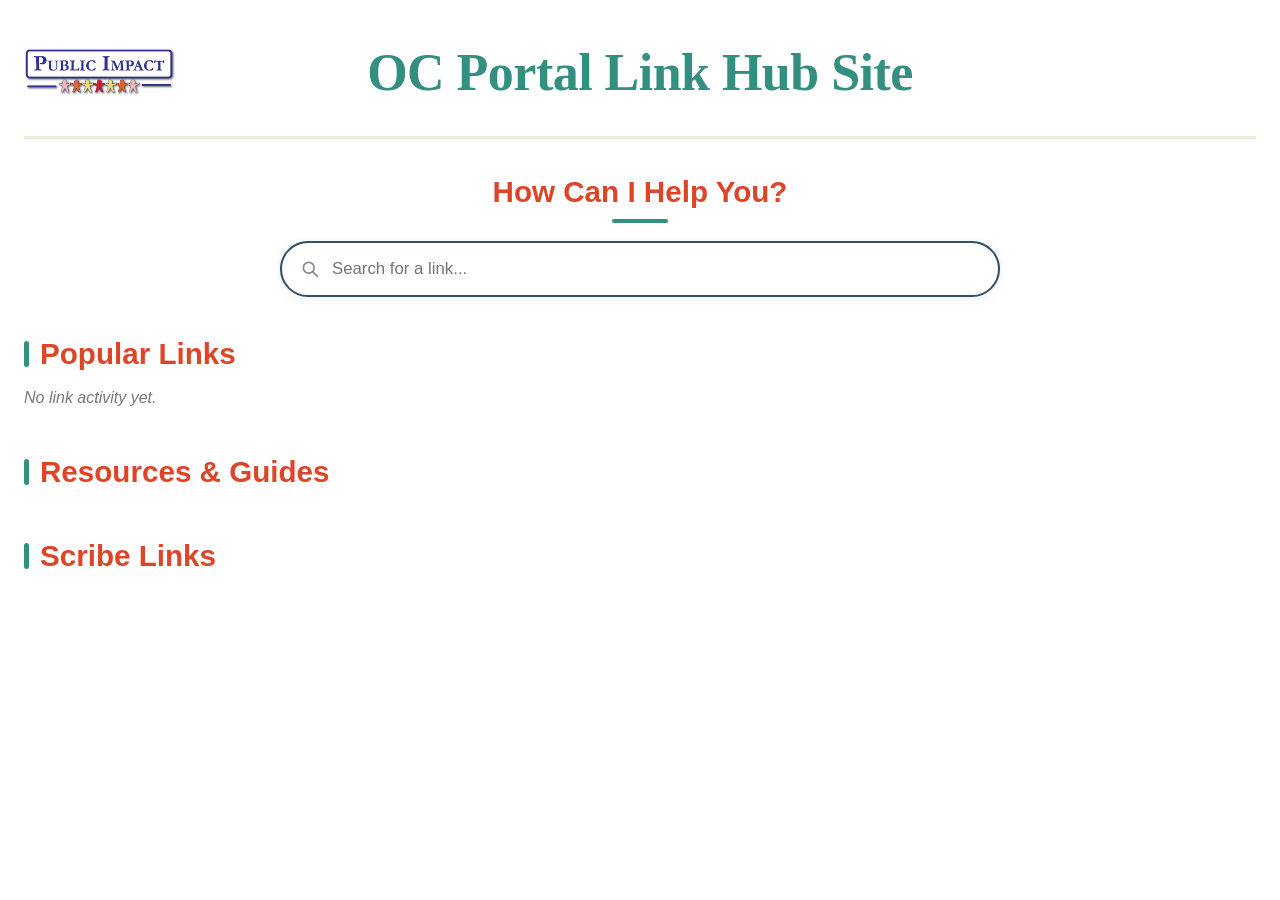
==== docs/index.html @ ee24eb3d "folder restructure for github pages" ====
<!DOCTYPE html>
<html lang="en">
<head>
  <meta charset="UTF-8">
  <meta name="viewport" content="width=device-width, initial-scale=1.0">
  <title>OC Portal Link Hub Site</title>
  <link rel="stylesheet" href="./styles.css">
</head>
<body>
  <header class="site-header">
    <img src="./assets/logo.jpg" alt="Public Impact logo" class="logo">
    <h1 class="site-title">OC Portal Link Hub Site</h1>
  </header>

  <main>
    <section class="search-section">
      <h2 class="section-heading center-heading">How Can I Help You?</h2>
      <div class="search-box">
        <svg class="search-icon" aria-hidden="true" viewBox="0 0 24 24" fill="none" xmlns="http://www.w3.org/2000/svg">
          <circle cx="10.5" cy="10.5" r="6.5" stroke="currentColor" stroke-width="2"/>
          <line x1="15.4" y1="15.4" x2="21" y2="21" stroke="currentColor" stroke-width="2" stroke-linecap="round"/>
        </svg>
        <input
          type="text"
          id="search-input"
          placeholder="Search for a link..."
          autocomplete="off"
          aria-label="Search link titles"
        >
        <div id="search-results" class="search-results" hidden></div>
      </div>
    </section>

    <section class="popular-section">
      <h2 class="section-heading">Popular Links</h2>
      <div id="popular-pills" class="pill-row">
        <p class="empty-note">No link activity yet.</p>
      </div>
    </section>

    <section class="browse-section">
      <h2 class="section-heading">Resources &amp; Guides</h2>
      <div id="resource-grid" class="category-grid"></div>
    </section>

    <section class="scribe-section">
      <h2 class="section-heading">Scribe Links</h2>
      <div id="link-tree" class="link-tree"></div>
    </section>
  </main>

  <script src="./config.js"></script>
  <script src="./app.js"></script>
</body>
</html>
---- docs/styles.css ----
:root {
  --aqua: #338F80;
  --red: #DE4526;
  --navy: #305064;
  --gold: #E1B148;
  --beige: #EBEDDD;
  --black: #000000;
  --aqua-tint: #EAF3F1;
}

* {
  box-sizing: border-box;
}

body {
  margin: 0 auto;
  max-width: 1800px;
  padding: 0 clamp(16px, 4vw, 24px) 56px;
  font-family: Calibri, "Calibri Light", Candara, Segoe, "Segoe UI", sans-serif;
  font-size: 16px;
  color: var(--black);
  background: #ffffff;
}

/* ---------- Header / Main Heading 1 ---------- */
.site-header {
  display: grid;
  grid-template-columns: 1fr auto 1fr;
  align-items: center;
  gap: 20px;
  padding: 32px 0 24px;
  margin-bottom: 36px;
  border-bottom: 3px solid var(--beige);
}

.logo {
  height: clamp(52px, 8vw, 80px);
  width: auto;
  grid-column: 1;
  justify-self: start;
}

.site-title {
  grid-column: 2;
  justify-self: center;
  text-align: center;
  font-family: Cambria, Georgia, "Times New Roman", serif;
  font-weight: bold;
  color: var(--aqua);
  font-size: clamp(2rem, 5vw, 3.25rem);
  letter-spacing: -0.01em;
  margin: 0;
}

@media (max-width: 600px) {
  .site-header {
    grid-template-columns: 1fr;
    justify-items: center;
  }

  .logo,
  .site-title {
    grid-column: 1;
    justify-self: center;
  }
}

/* ---------- Heading 2 style ---------- */
.section-heading {
  position: relative;
  font-family: Calibri, sans-serif;
  font-weight: bold;
  color: var(--red);
  font-size: clamp(1.4rem, 3vw, 1.85rem);
  margin: 0 0 18px;
  padding-left: 16px;
}

.section-heading::before {
  content: "";
  position: absolute;
  left: 0;
  top: 0.15em;
  bottom: 0.15em;
  width: 5px;
  border-radius: 3px;
  background: var(--aqua);
}

.center-heading {
  text-align: center;
  padding-left: 0;
}

.center-heading::before {
  display: none;
}

.center-heading::after {
  content: "";
  display: block;
  width: 56px;
  height: 4px;
  margin: 10px auto 0;
  border-radius: 2px;
  background: var(--aqua);
}

/* ---------- Heading 3 style ---------- */
h3.category-title,
summary.category-title {
  font-family: Calibri, sans-serif;
  font-weight: bold;
  color: var(--black);
  font-size: 1.2rem;
  margin: 0;
}

.tm-term {
  color: var(--navy);
  font-style: italic;
}

/* ---------- Body text ---------- */
p {
  font-family: Calibri, sans-serif;
  color: var(--black);
  margin: 0 0 8px;
}

.empty-note {
  color: #777;
  font-style: italic;
}

/* ---------- Search ---------- */
.search-section {
  margin-bottom: 40px;
  text-align: center;
}

.search-box {
  margin: 0 auto;
  position: relative;
  max-width: 720px;
}

.search-icon {
  position: absolute;
  left: 20px;
  top: 50%;
  transform: translateY(-50%);
  width: 20px;
  height: 20px;
  color: #888;
  pointer-events: none;
}

#search-input {
  width: 100%;
  padding: 16px 20px 16px 50px;
  font-size: 1.05rem;
  font-family: Calibri, sans-serif;
  border: 2px solid var(--navy);
  border-radius: 999px;
  outline: none;
  box-shadow: 0 2px 8px rgba(48, 80, 100, 0.1);
  transition: box-shadow 0.15s ease, border-color 0.15s ease;
}

#search-input:focus {
  border-color: var(--aqua);
  box-shadow: 0 0 0 4px var(--aqua-tint), 0 2px 8px rgba(48, 80, 100, 0.1);
}

.search-results {
  position: absolute;
  top: calc(100% + 8px);
  left: 0;
  right: 0;
  background: #ffffff;
  border: 1px solid #ddd;
  border-radius: 14px;
  box-shadow: 0 10px 28px rgba(0, 0, 0, 0.14);
  max-height: 340px;
  overflow-y: auto;
  z-index: 10;
}

.search-result-item {
  display: block;
  padding: 12px 18px;
  text-decoration: none;
  color: var(--aqua);
  font-weight: bold;
  border-bottom: 1px solid #eee;
  transition: background 0.1s ease;
}

.search-result-item:last-child {
  border-bottom: none;
}

.search-result-item:hover,
.search-result-item:focus {
  background: var(--aqua-tint);
}

.search-result-path {
  display: block;
  font-weight: normal;
  font-size: 0.8rem;
  color: #777;
  margin-top: 2px;
}

.search-no-results {
  padding: 14px 18px;
  color: #777;
  font-style: italic;
}

/* ---------- Popular Links pills ---------- */
.popular-section {
  margin-bottom: 40px;
}

.pill-row {
  display: flex;
  flex-wrap: wrap;
  gap: 12px;
}

.pill-link {
  display: inline-block;
  padding: 10px 22px;
  border: 2px solid var(--aqua);
  border-radius: 999px;
  color: var(--aqua);
  font-weight: bold;
  font-size: 1rem;
  font-family: Calibri, sans-serif;
  text-decoration: none;
  background: #ffffff;
  box-shadow: 0 2px 6px rgba(51, 143, 128, 0.15);
  transition: background 0.15s ease, color 0.15s ease, transform 0.15s ease, box-shadow 0.15s ease;
}

.pill-link:hover,
.pill-link:focus {
  background: var(--aqua);
  color: #ffffff;
  transform: translateY(-2px);
  box-shadow: 0 6px 14px rgba(51, 143, 128, 0.3);
}

/* ---------- Category grid ---------- */
.browse-section {
  margin-bottom: 32px;
}

.category-grid {
  display: grid;
  grid-template-columns: 1fr;
  gap: 18px;
  margin-bottom: 24px;
}

@media (min-width: 480px) {
  .category-grid {
    grid-template-columns: repeat(2, 1fr);
  }
}

@media (min-width: 760px) {
  .category-grid {
    grid-template-columns: repeat(3, 1fr);
  }
}

@media (min-width: 1000px) {
  .category-grid {
    grid-template-columns: repeat(4, 1fr);
  }
}

.category-card {
  display: flex;
  align-items: center;
  justify-content: center;
  text-align: center;
  padding: 26px 14px;
  min-height: 108px;
  background: var(--beige);
  border: 1px solid #d7dac2;
  border-radius: 16px;
  cursor: pointer;
  font-family: Calibri, sans-serif;
  font-weight: bold;
  color: var(--navy);
  font-size: 1.1rem;
  text-decoration: none;
  box-shadow: 0 2px 6px rgba(48, 80, 100, 0.08);
  transition: transform 0.15s ease, box-shadow 0.15s ease, border-color 0.15s ease;
}

.category-card:hover,
.category-card:focus {
  transform: translateY(-3px);
  border-color: var(--aqua);
  box-shadow: 0 10px 22px rgba(48, 80, 100, 0.18);
}

.scribe-section {
  margin-bottom: 24px;
}

/* ---------- Link tree ---------- */
.link-tree details {
  margin-bottom: 10px;
  border: 1px solid #e2e2e2;
  border-radius: 12px;
  padding: 14px 18px;
  background: #fff;
  box-shadow: 0 1px 4px rgba(0, 0, 0, 0.04);
  transition: box-shadow 0.15s ease;
}

.link-tree > details:hover {
  box-shadow: 0 4px 12px rgba(0, 0, 0, 0.08);
}

.link-tree details details {
  margin-top: 10px;
  margin-left: 4px;
  padding: 12px 16px;
  background: var(--aqua-tint);
  border: none;
  border-left: 3px solid var(--aqua);
  border-radius: 8px;
  box-shadow: none;
}

.link-tree summary {
  cursor: pointer;
  display: flex;
  align-items: center;
  justify-content: space-between;
  gap: 12px;
  list-style: none;
}

.link-tree summary::-webkit-details-marker {
  display: none;
}

.link-tree summary::marker {
  content: "";
}

.summary-label {
  flex: 1 1 auto;
}

.tree-chevron {
  flex: none;
  width: 16px;
  height: 16px;
  color: var(--aqua);
  transition: transform 0.2s ease;
}

.link-tree details[open] > summary > .tree-chevron {
  transform: rotate(90deg);
}

.link-list {
  list-style: none;
  margin: 12px 0 0;
  padding: 0;
}

.link-list li {
  position: relative;
  padding-left: 18px;
  margin-bottom: 8px;
}

.link-list li::before {
  content: "\2022";
  position: absolute;
  left: 0;
  color: var(--black);
}

.link-list a {
  color: var(--aqua);
  font-weight: bold;
  font-family: Calibri, sans-serif;
  text-decoration: none;
}

.link-list a:hover,
.link-list a:focus {
  text-decoration: underline;
}
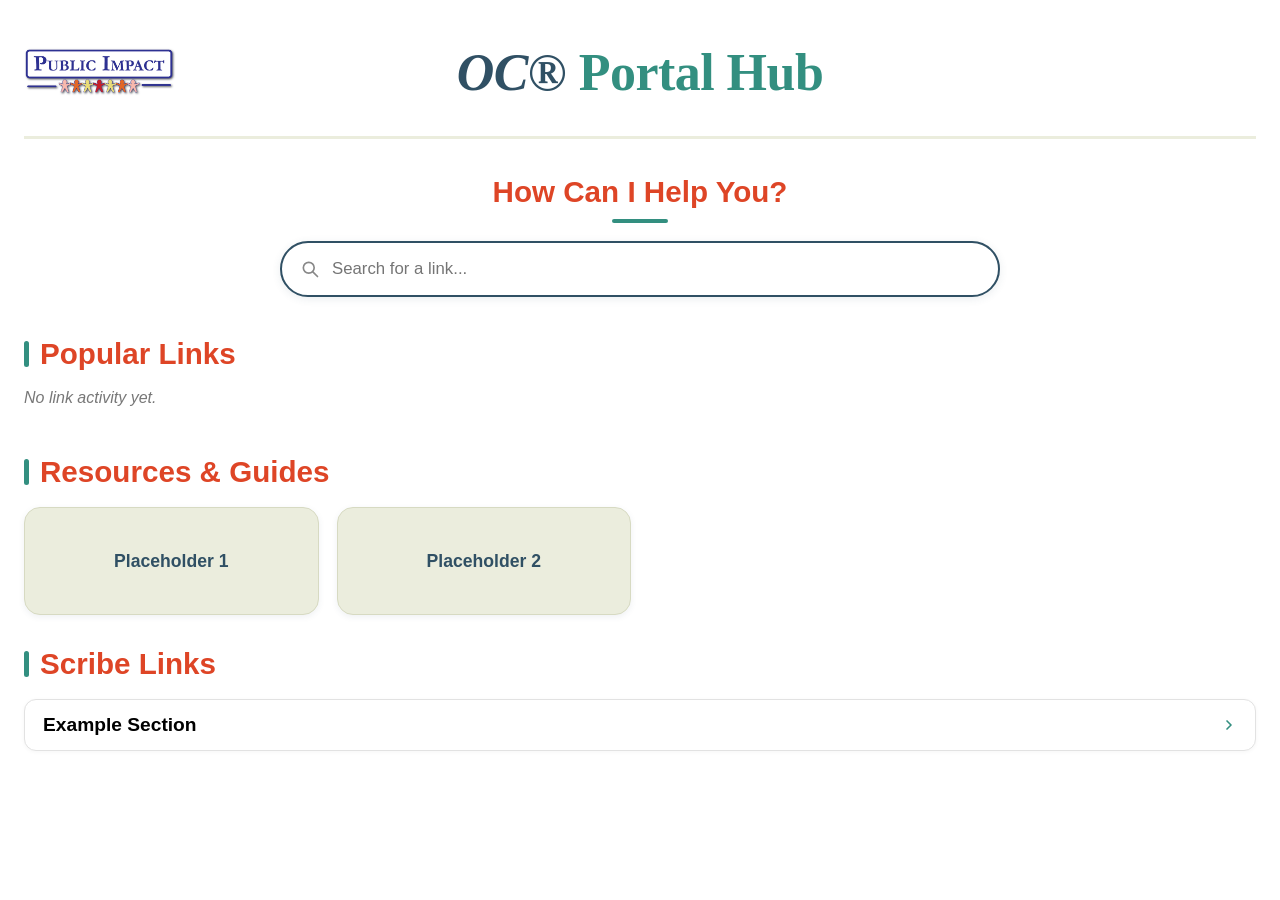
==== commit f0476247: "title change" ====
--- a/docs/index.html
+++ b/docs/index.html
@@ -3,13 +3,14 @@
 <head>
   <meta charset="UTF-8">
   <meta name="viewport" content="width=device-width, initial-scale=1.0">
-  <title>OC Portal Link Hub Site</title>
+  <title>OC® Portal Hub</title>
+  <link rel="icon" type="image/jpeg" href="./assets/logo.jpg">
   <link rel="stylesheet" href="./styles.css">
 </head>
 <body>
   <header class="site-header">
     <img src="./assets/logo.jpg" alt="Public Impact logo" class="logo">
-    <h1 class="site-title">OC Portal Link Hub Site</h1>
+    <h1 class="site-title"><span class="tm-term">OC®</span> Portal Hub</h1>
   </header>
 
   <main>
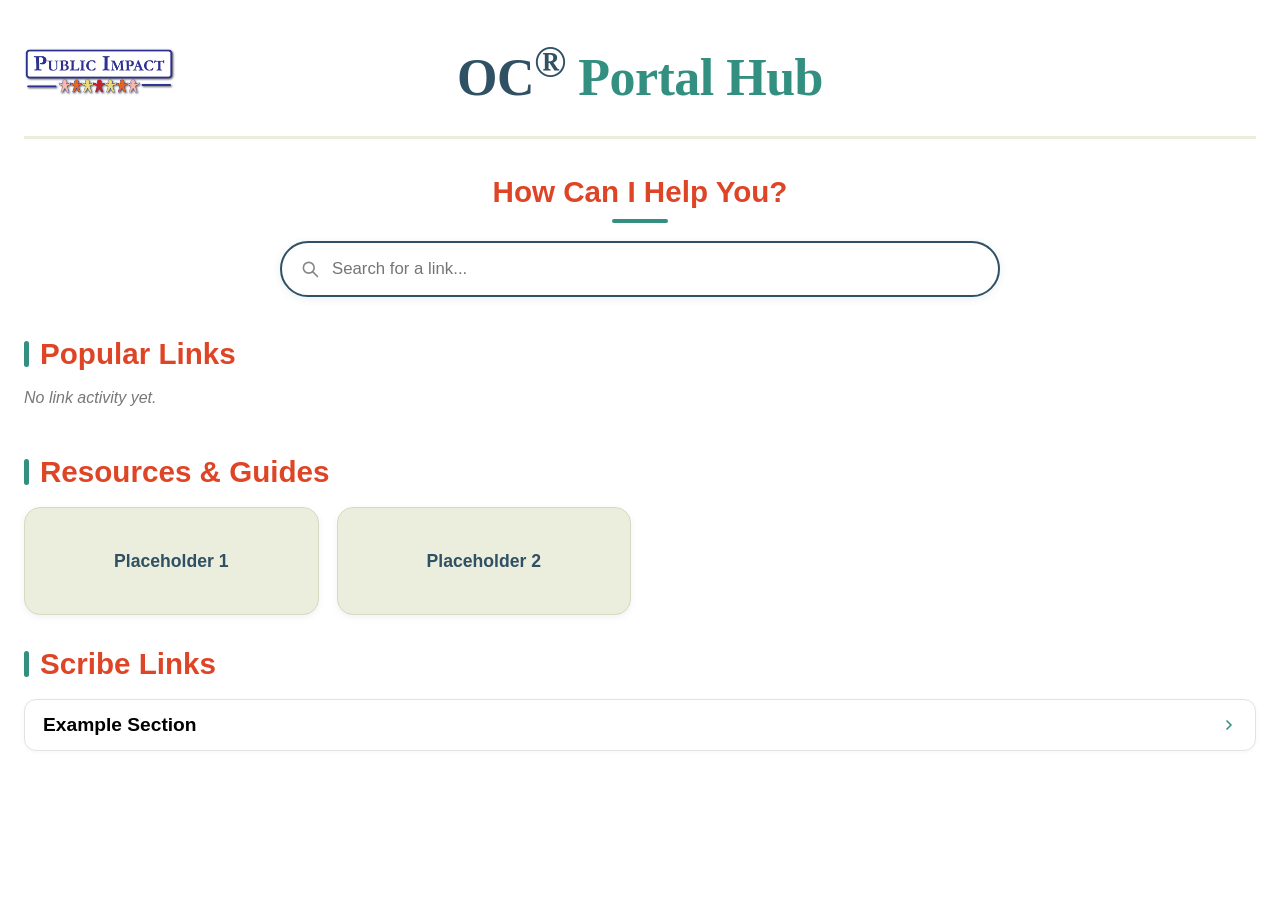
==== commit fd2f8135: "OC edit" ====
--- a/docs/index.html
+++ b/docs/index.html
@@ -10,7 +10,7 @@
 <body>
   <header class="site-header">
     <img src="./assets/logo.jpg" alt="Public Impact logo" class="logo">
-    <h1 class="site-title"><span class="tm-term">OC®</span> Portal Hub</h1>
+    <h1 class="site-title"><span class="tm-term">OC<sup>®</sup></span> Portal Hub</h1>
   </header>
 
   <main>
--- a/docs/styles.css
+++ b/docs/styles.css
@@ -118,7 +118,7 @@
 
 .tm-term {
   color: var(--navy);
-  font-style: italic;
+  font-style: normal;
 }
 
 /* ---------- Body text ---------- */
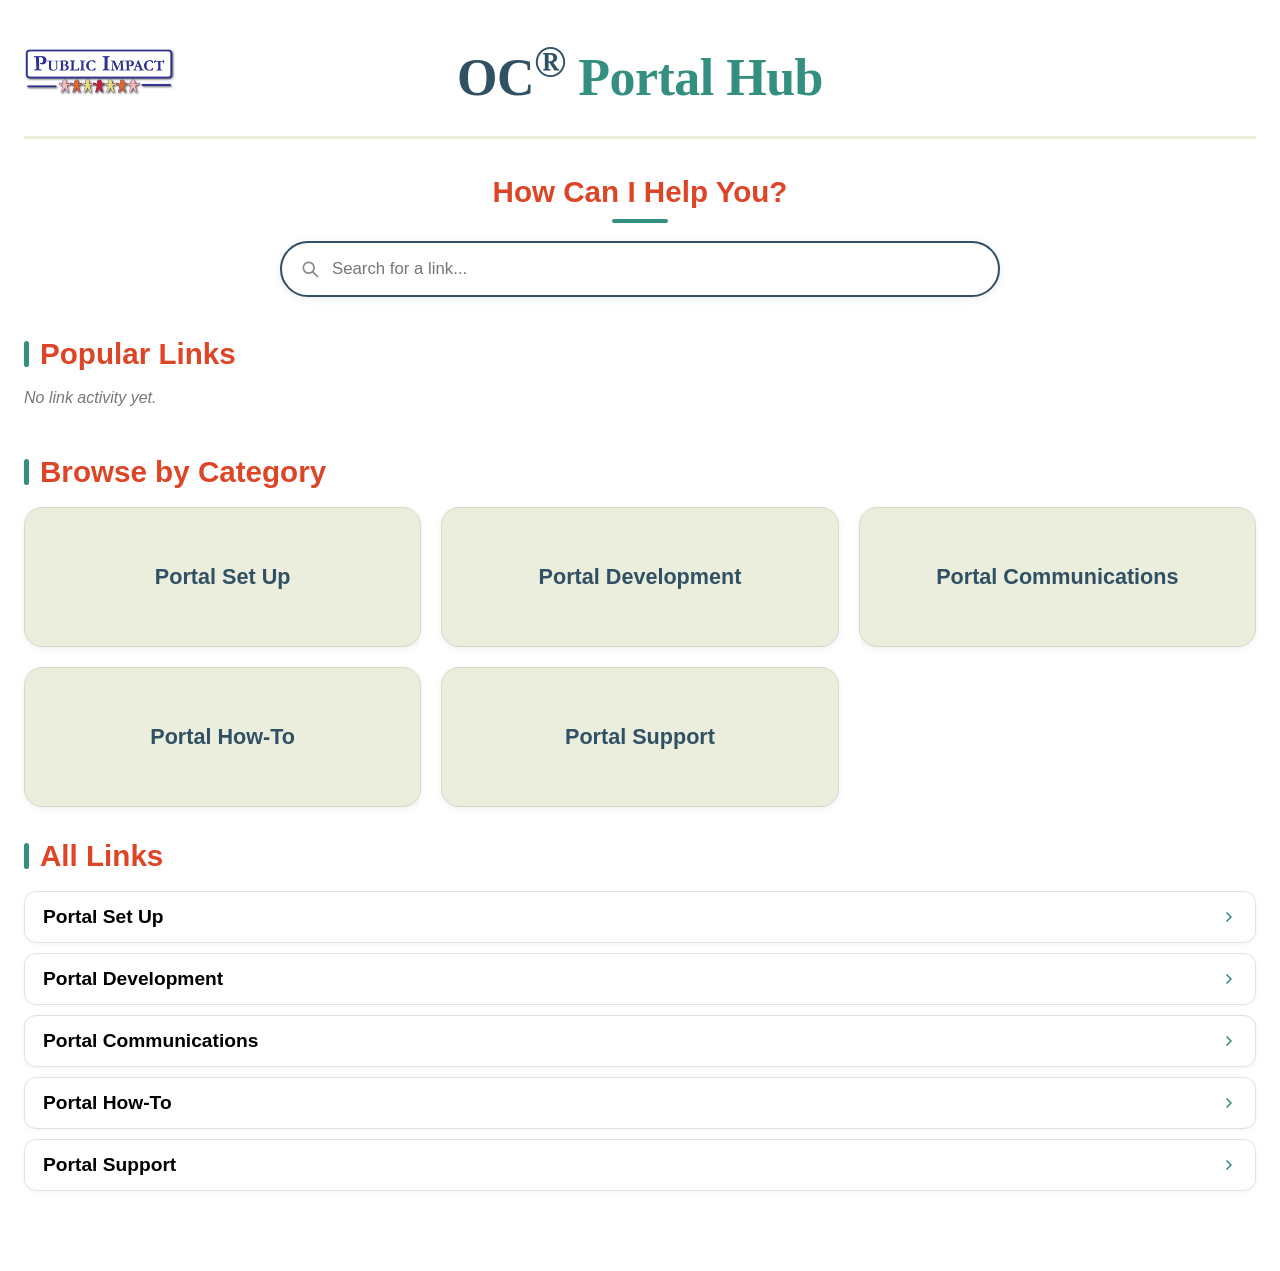
==== commit 05e0e382: "Restructure into 5 category buckets (Portal Set Up/Development/Communications/How-To/Support)" ====
--- a/docs/index.html
+++ b/docs/index.html
@@ -40,12 +40,12 @@
     </section>
 
     <section class="browse-section">
-      <h2 class="section-heading">Resources &amp; Guides</h2>
-      <div id="resource-grid" class="category-grid"></div>
+      <h2 class="section-heading">Browse by Category</h2>
+      <div id="bucket-grid" class="bucket-grid"></div>
     </section>
 
     <section class="scribe-section">
-      <h2 class="section-heading">Scribe Links</h2>
+      <h2 class="section-heading">All Links</h2>
       <div id="link-tree" class="link-tree"></div>
     </section>
   </main>
--- a/docs/styles.css
+++ b/docs/styles.css
@@ -254,58 +254,52 @@
   box-shadow: 0 6px 14px rgba(51, 143, 128, 0.3);
 }
 
-/* ---------- Category grid ---------- */
+/* ---------- Bucket grid ---------- */
 .browse-section {
   margin-bottom: 32px;
 }
 
-.category-grid {
+.bucket-grid {
   display: grid;
   grid-template-columns: 1fr;
-  gap: 18px;
+  gap: 20px;
   margin-bottom: 24px;
 }
 
-@media (min-width: 480px) {
-  .category-grid {
+@media (min-width: 560px) {
+  .bucket-grid {
     grid-template-columns: repeat(2, 1fr);
   }
 }
 
-@media (min-width: 760px) {
-  .category-grid {
+@media (min-width: 900px) {
+  .bucket-grid {
     grid-template-columns: repeat(3, 1fr);
   }
 }
 
-@media (min-width: 1000px) {
-  .category-grid {
-    grid-template-columns: repeat(4, 1fr);
-  }
-}
-
-.category-card {
+.bucket-card {
   display: flex;
   align-items: center;
   justify-content: center;
   text-align: center;
-  padding: 26px 14px;
-  min-height: 108px;
+  padding: 40px 20px;
+  min-height: 140px;
   background: var(--beige);
   border: 1px solid #d7dac2;
-  border-radius: 16px;
+  border-radius: 18px;
   cursor: pointer;
   font-family: Calibri, sans-serif;
   font-weight: bold;
   color: var(--navy);
-  font-size: 1.1rem;
+  font-size: 1.35rem;
   text-decoration: none;
   box-shadow: 0 2px 6px rgba(48, 80, 100, 0.08);
   transition: transform 0.15s ease, box-shadow 0.15s ease, border-color 0.15s ease;
 }
 
-.category-card:hover,
-.category-card:focus {
+.bucket-card:hover,
+.bucket-card:focus {
   transform: translateY(-3px);
   border-color: var(--aqua);
   box-shadow: 0 10px 22px rgba(48, 80, 100, 0.18);
